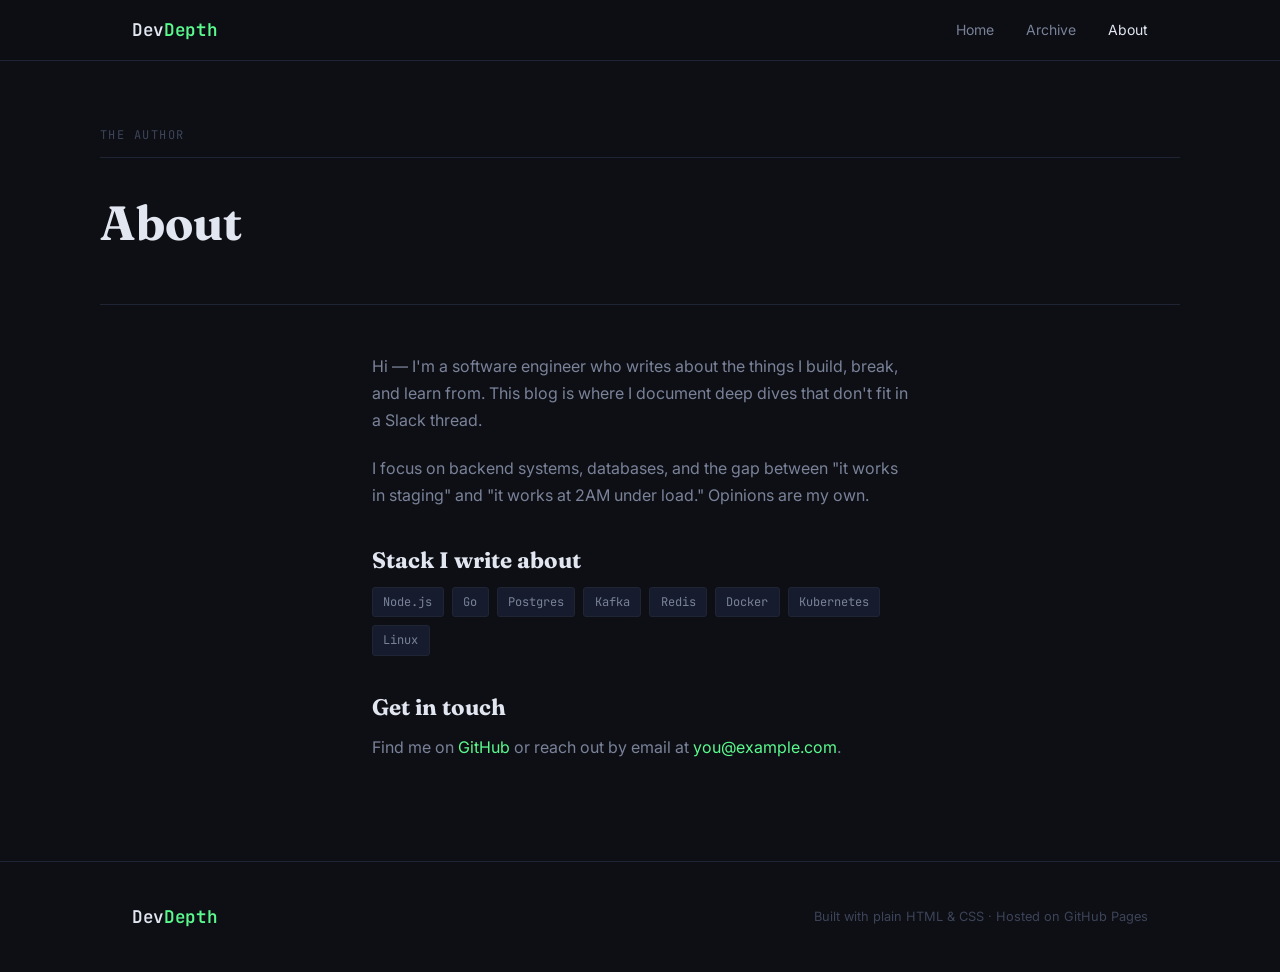
==== about.html @ 4b36f2d3 "draft_Version" ====
<!DOCTYPE html>
<html lang="en">
<head>
  <meta charset="UTF-8" />
  <meta name="viewport" content="width=device-width, initial-scale=1.0" />
  <title>About — DevDepth</title>
  <link rel="stylesheet" href="assets/css/main.css" />
  <link rel="preconnect" href="https://fonts.googleapis.com" />
  <link href="https://fonts.googleapis.com/css2?family=JetBrains+Mono:wght@400;600&family=Inter:wght@400;500;600&family=Fraunces:ital,wght@0,700;1,400&display=swap" rel="stylesheet" />
  <style>
    .about-body { max-width: 600px; padding: 3rem var(--gap); }
    .about-body p { color: var(--text-muted); margin-bottom: 1.25rem; }
    .about-body h2 { font-family: var(--font-display); font-size: 1.4rem; margin: 2rem 0 .5rem; }
    .stack-list { display: flex; flex-wrap: wrap; gap: .5rem; list-style: none; padding: 0; margin-bottom: 1.25rem; }
    .stack-list li { font-family: var(--font-mono); font-size: .75rem; background: var(--tag-bg); border: 1px solid var(--border); padding: .25rem .65rem; border-radius: 3px; color: var(--text-muted); }
  </style>
</head>
<body>

  <header class="site-header">
    <nav class="nav container">
      <a href="index.html" class="nav-logo">Dev<span>Depth</span></a>
      <ul class="nav-links">
        <li><a href="index.html">Home</a></li>
        <li><a href="archive.html">Archive</a></li>
        <li><a href="about.html" class="active">About</a></li>
      </ul>
    </nav>
  </header>

  <div class="page-header container">
    <p class="section-label">The author</p>
    <h1 class="page-title">About</h1>
  </div>

  <div class="about-body container">
    <p>
      Hi — I'm a software engineer who writes about the things I build, break, and learn from.
      This blog is where I document deep dives that don't fit in a Slack thread.
    </p>
    <p>
      I focus on backend systems, databases, and the gap between "it works in staging" and
      "it works at 2AM under load." Opinions are my own.
    </p>

    <h2>Stack I write about</h2>
    <ul class="stack-list">
      <li>Node.js</li><li>Go</li><li>Postgres</li><li>Kafka</li>
      <li>Redis</li><li>Docker</li><li>Kubernetes</li><li>Linux</li>
    </ul>

    <h2>Get in touch</h2>
    <p>
      Find me on <a href="https://github.com" style="color:var(--accent)">GitHub</a> or reach out
      by email at <a href="mailto:you@example.com" style="color:var(--accent)">you@example.com</a>.
    </p>
  </div>

  <footer class="site-footer">
    <div class="container footer-inner">
      <span class="nav-logo">Dev<span>Depth</span></span>
      <p>Built with plain HTML &amp; CSS · Hosted on GitHub Pages</p>
    </div>
  </footer>

  <script src="assets/js/main.js"></script>
</body>
</html>
---- assets/css/main.css ----
/* ─── TOKENS ─────────────────────────────────────────────── */
:root {
  --bg:        #0d0f14;
  --bg-card:   #13161e;
  --bg-hover:  #1a1e29;
  --border:    #1f2535;
  --accent:    #5afa8e;   /* terminal green — the signature */
  --accent-dim:#2a6644;
  --text:      #e2e6f0;
  --text-muted:#7a8299;
  --text-faint:#3d4459;
  --tag-bg:    #161c2e;

  --font-display: 'Fraunces', Georgia, serif;
  --font-body:    'Inter', system-ui, sans-serif;
  --font-mono:    'JetBrains Mono', 'Fira Code', monospace;

  --radius: 6px;
  --max-w:  1080px;
  --gap:    clamp(1rem, 3vw, 2rem);
}

/* ─── RESET ──────────────────────────────────────────────── */
*, *::before, *::after { box-sizing: border-box; margin: 0; padding: 0; }
html { scroll-behavior: smooth; }
body {
  background: var(--bg);
  color: var(--text);
  font-family: var(--font-body);
  font-size: 1rem;
  line-height: 1.7;
  -webkit-font-smoothing: antialiased;
}
a { color: inherit; text-decoration: none; }
img, video { max-width: 100%; display: block; }

/* ─── LAYOUT ─────────────────────────────────────────────── */
.container { max-width: var(--max-w); margin: 0 auto; padding: 0 var(--gap); }
.section    { padding: 4rem 0; }

/* ─── NAV ────────────────────────────────────────────────── */
.site-header {
  position: sticky; top: 0; z-index: 100;
  border-bottom: 1px solid var(--border);
  background: rgba(13,15,20,.85);
  backdrop-filter: blur(12px);
}
.nav {
  display: flex; align-items: center; justify-content: space-between;
  height: 60px;
}
.nav-logo {
  font-family: var(--font-mono);
  font-weight: 600;
  font-size: 1.1rem;
  letter-spacing: -.02em;
  color: var(--text);
}
.nav-logo span { color: var(--accent); }
.nav-links { display: flex; gap: 2rem; list-style: none; }
.nav-links a {
  font-size: .875rem;
  color: var(--text-muted);
  transition: color .2s;
}
.nav-links a:hover,
.nav-links a.active { color: var(--text); }

/* ─── HERO ───────────────────────────────────────────────── */
.hero {
  padding: clamp(4rem, 10vw, 8rem) 0 clamp(3rem, 6vw, 5rem);
  border-bottom: 1px solid var(--border);
  position: relative;
  overflow: hidden;
}
/* subtle grid texture — the one aesthetic risk */
.hero::before {
  content: '';
  position: absolute; inset: 0;
  background-image:
    linear-gradient(var(--border) 1px, transparent 1px),
    linear-gradient(90deg, var(--border) 1px, transparent 1px);
  background-size: 48px 48px;
  opacity: .35;
  pointer-events: none;
}
.hero-inner { position: relative; max-width: 680px; }
.hero-eyebrow {
  display: flex; align-items: center; gap: .5rem;
  font-family: var(--font-mono);
  font-size: .8rem;
  color: var(--accent);
  letter-spacing: .08em;
  text-transform: uppercase;
  margin-bottom: 1.25rem;
}
.dot {
  width: 8px; height: 8px; border-radius: 50%;
  background: var(--accent);
  animation: pulse 2s ease-in-out infinite;
}
@keyframes pulse {
  0%, 100% { opacity: 1; transform: scale(1); }
  50%       { opacity: .5; transform: scale(.8); }
}
.hero-title {
  font-family: var(--font-display);
  font-size: clamp(2.5rem, 6vw, 4.5rem);
  font-weight: 700;
  line-height: 1.08;
  letter-spacing: -.02em;
  color: var(--text);
  margin-bottom: 1.25rem;
}
.hero-title em {
  font-style: italic;
  font-weight: 400;
  color: var(--accent);
}
.hero-sub {
  font-size: 1.1rem;
  color: var(--text-muted);
  max-width: 500px;
}

/* ─── SECTION LABEL ──────────────────────────────────────── */
.section-label {
  font-family: var(--font-mono);
  font-size: .75rem;
  letter-spacing: .12em;
  text-transform: uppercase;
  color: var(--text-faint);
  margin-bottom: 1.5rem;
  padding-bottom: .75rem;
  border-bottom: 1px solid var(--border);
}

/* ─── TAGS ───────────────────────────────────────────────── */
.tag {
  display: inline-block;
  font-family: var(--font-mono);
  font-size: .7rem;
  font-weight: 600;
  letter-spacing: .06em;
  text-transform: uppercase;
  padding: .2rem .55rem;
  border-radius: 3px;
  background: var(--tag-bg);
  color: var(--accent);
  border: 1px solid var(--accent-dim);
}

/* ─── POST CARDS ─────────────────────────────────────────── */
.post-card {
  background: var(--bg-card);
  border: 1px solid var(--border);
  border-radius: var(--radius);
  padding: 1.75rem;
  transition: border-color .2s, background .2s, transform .2s;
}
.post-card:hover {
  border-color: var(--accent-dim);
  background: var(--bg-hover);
  transform: translateY(-2px);
}
.post-card--featured {
  border-color: var(--accent-dim);
  padding: 2.5rem;
  margin-bottom: 0;
}
.post-card__meta {
  display: flex; align-items: center; gap: .75rem;
  margin-bottom: 1rem;
}
.post-date {
  font-family: var(--font-mono);
  font-size: .75rem;
  color: var(--text-faint);
}
.post-card__title {
  font-family: var(--font-display);
  font-size: 1.4rem;
  font-weight: 700;
  line-height: 1.25;
  margin-bottom: .75rem;
}
.post-card--featured .post-card__title { font-size: clamp(1.5rem, 3vw, 2rem); }
.post-card__title a { transition: color .2s; }
.post-card__title a:hover { color: var(--accent); }
.post-card__excerpt { color: var(--text-muted); margin-bottom: 1.25rem; }

.btn-read {
  display: inline-block;
  font-family: var(--font-mono);
  font-size: .8rem;
  font-weight: 600;
  color: var(--bg);
  background: var(--accent);
  padding: .5rem 1.1rem;
  border-radius: 3px;
  transition: opacity .2s;
}
.btn-read:hover { opacity: .85; }

.post-link {
  font-family: var(--font-mono);
  font-size: .8rem;
  color: var(--accent);
  transition: letter-spacing .2s;
}
.post-link:hover { letter-spacing: .04em; }

/* ─── POST GRID ──────────────────────────────────────────── */
.post-grid {
  display: grid;
  grid-template-columns: repeat(auto-fill, minmax(300px, 1fr));
  gap: 1.25rem;
}

/* ─── FOOTER ─────────────────────────────────────────────── */
.site-footer {
  border-top: 1px solid var(--border);
  padding: 2.5rem 0;
  margin-top: 2rem;
}
.footer-inner {
  display: flex; align-items: center; justify-content: space-between;
  flex-wrap: wrap; gap: 1rem;
}
.footer-inner p { font-size: .8rem; color: var(--text-faint); }

/* ─── ARTICLE PAGE ───────────────────────────────────────── */
.article-header {
  padding: 4rem 0 2.5rem;
  border-bottom: 1px solid var(--border);
}
.article-header .tag { margin-bottom: 1rem; display: inline-block; }
.article-title {
  font-family: var(--font-display);
  font-size: clamp(2rem, 5vw, 3.2rem);
  font-weight: 700;
  line-height: 1.12;
  letter-spacing: -.02em;
  margin-bottom: 1rem;
}
.article-meta {
  display: flex; align-items: center; gap: 1.5rem;
  font-family: var(--font-mono);
  font-size: .8rem;
  color: var(--text-muted);
}

/* ─── ARTICLE BODY ───────────────────────────────────────── */
.article-body {
  max-width: 680px;
  margin: 0 auto;
  padding: 3rem var(--gap);
}
.article-body h2 {
  font-family: var(--font-display);
  font-size: 1.6rem;
  margin: 2.5rem 0 .75rem;
  color: var(--text);
}
.article-body h3 {
  font-family: var(--font-display);
  font-size: 1.2rem;
  margin: 2rem 0 .5rem;
  color: var(--text);
}
.article-body p { color: var(--text-muted); margin-bottom: 1.25rem; }
.article-body a { color: var(--accent); text-decoration: underline; text-underline-offset: 3px; }
.article-body ul, .article-body ol { padding-left: 1.5rem; color: var(--text-muted); margin-bottom: 1.25rem; }
.article-body li { margin-bottom: .4rem; }

/* ─── CODE BLOCKS ────────────────────────────────────────── */
.article-body pre {
  background: #090b10;
  border: 1px solid var(--border);
  border-left: 3px solid var(--accent);
  border-radius: var(--radius);
  padding: 1.5rem;
  overflow-x: auto;
  margin: 1.5rem 0;
  position: relative;
}
.article-body pre code {
  font-family: var(--font-mono);
  font-size: .875rem;
  color: #b8c4e0;
  line-height: 1.65;
}
.article-body code:not(pre code) {
  font-family: var(--font-mono);
  font-size: .85em;
  background: #0e1118;
  border: 1px solid var(--border);
  padding: .15em .4em;
  border-radius: 3px;
  color: var(--accent);
}

/* Copy button on code blocks */
.code-wrap { position: relative; }
.copy-btn {
  position: absolute; top: .75rem; right: .75rem;
  font-family: var(--font-mono);
  font-size: .7rem;
  background: var(--bg-hover);
  border: 1px solid var(--border);
  color: var(--text-muted);
  padding: .25rem .6rem;
  border-radius: 3px;
  cursor: pointer;
  transition: color .2s, border-color .2s;
}
.copy-btn:hover { color: var(--accent); border-color: var(--accent-dim); }

/* ─── MEDIA EMBEDS ───────────────────────────────────────── */
.article-body .media-block {
  margin: 2rem 0;
  border-radius: var(--radius);
  overflow: hidden;
  border: 1px solid var(--border);
}
.article-body .media-block img {
  width: 100%;
  object-fit: cover;
}
.article-body .media-block video {
  width: 100%;
  display: block;
  background: #000;
}
.media-caption {
  font-family: var(--font-mono);
  font-size: .75rem;
  color: var(--text-faint);
  padding: .6rem 1rem;
  background: var(--bg-card);
  border-top: 1px solid var(--border);
}
/* Responsive video embed (YouTube/Vimeo) */
.video-embed {
  position: relative;
  padding-bottom: 56.25%;
  height: 0;
  overflow: hidden;
  border-radius: var(--radius);
  border: 1px solid var(--border);
  margin: 2rem 0;
}
.video-embed iframe {
  position: absolute;
  top: 0; left: 0;
  width: 100%; height: 100%;
  border: 0;
}

/* ─── ARCHIVE / ABOUT ────────────────────────────────────── */
.page-header {
  padding: 4rem 0 2.5rem;
  border-bottom: 1px solid var(--border);
}
.page-title {
  font-family: var(--font-display);
  font-size: clamp(2rem, 4vw, 3rem);
  font-weight: 700;
}
.archive-list { list-style: none; padding: 0; }
.archive-item {
  display: flex; align-items: baseline;
  gap: 1rem;
  padding: 1.1rem 0;
  border-bottom: 1px solid var(--border);
  transition: padding-left .2s;
}
.archive-item:hover { padding-left: .5rem; }
.archive-item time {
  font-family: var(--font-mono);
  font-size: .75rem;
  color: var(--text-faint);
  min-width: 90px;
}
.archive-item a { font-size: 1rem; transition: color .2s; }
.archive-item a:hover { color: var(--accent); }

/* ─── RESPONSIVE ─────────────────────────────────────────── */
@media (max-width: 600px) {
  .nav-links { gap: 1.25rem; }
  .post-card--featured { padding: 1.5rem; }
  .footer-inner { flex-direction: column; }
  .post-grid { grid-template-columns: 1fr; }
}

@media (prefers-reduced-motion: reduce) {
  *, *::before, *::after { animation: none !important; transition: none !important; }
}
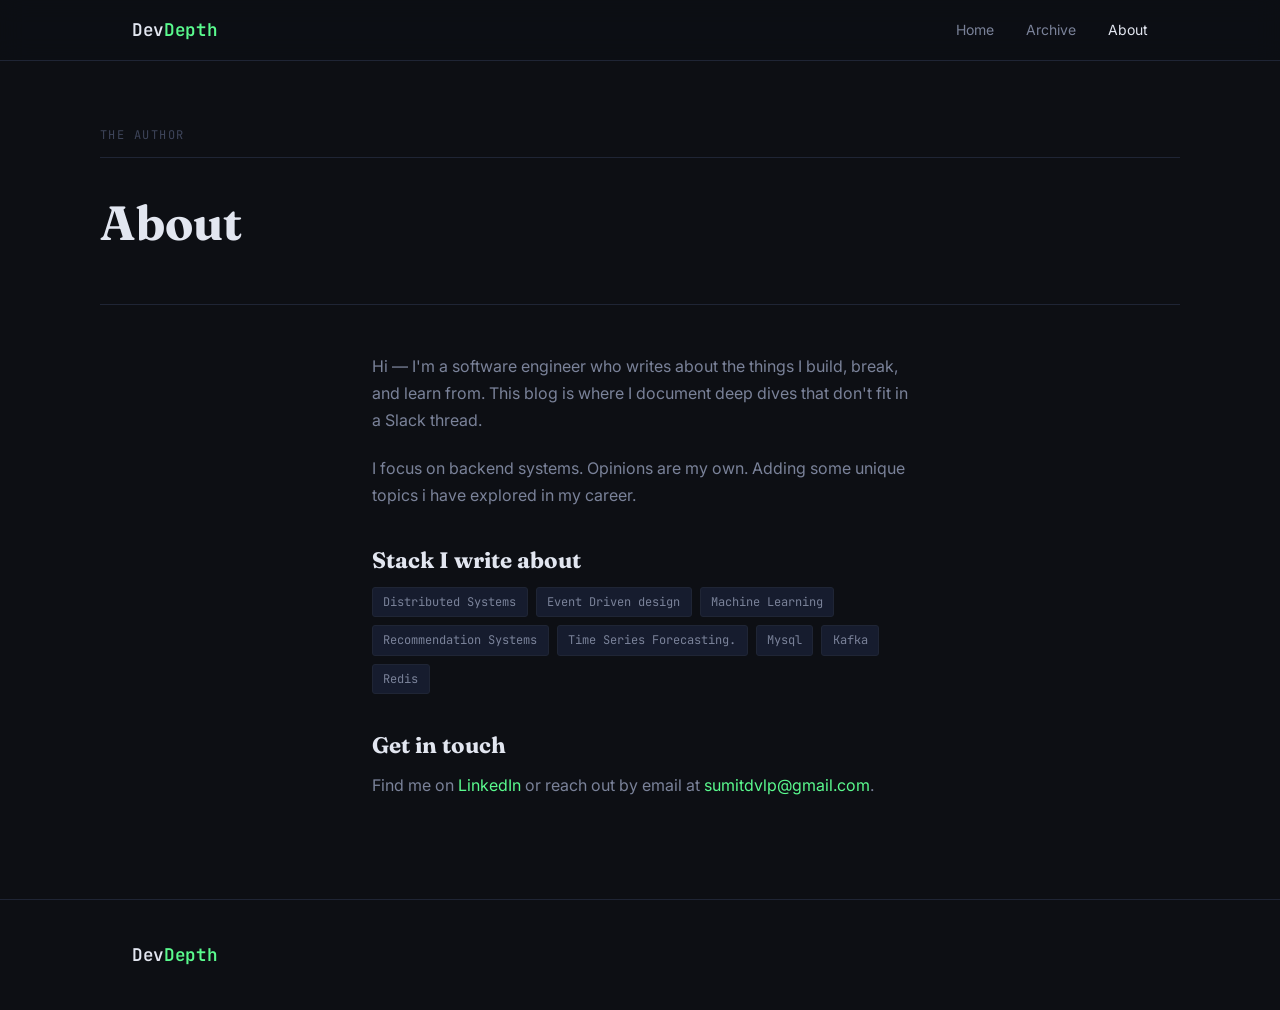
==== commit 939207a3: "move blog to github" ====
--- a/about.html
+++ b/about.html
@@ -4,6 +4,14 @@
   <meta charset="UTF-8" />
   <meta name="viewport" content="width=device-width, initial-scale=1.0" />
   <title>About — DevDepth</title>
+  <link rel="icon" type="image/png" sizes="32x32" href="assets/favicon-32.png" />
+  <link rel="apple-touch-icon" sizes="180x180" href="assets/favicon-180.png" />
+  <meta property="og:title" content="About — DevDepth" />
+  <meta property="og:type" content="website" />
+  <meta property="og:url" content="https://sumitdvlp.github.io/about.html" />
+  <meta property="og:image" content="https://sumitdvlp.github.io/assets/og-image.png" />
+  <meta name="twitter:card" content="summary_large_image" />
+  <meta name="twitter:image" content="https://sumitdvlp.github.io/assets/og-image.png" />
   <link rel="stylesheet" href="assets/css/main.css" />
   <link rel="preconnect" href="https://fonts.googleapis.com" />
   <link href="https://fonts.googleapis.com/css2?family=JetBrains+Mono:wght@400;600&family=Inter:wght@400;500;600&family=Fraunces:ital,wght@0,700;1,400&display=swap" rel="stylesheet" />
@@ -39,27 +47,27 @@
       This blog is where I document deep dives that don't fit in a Slack thread.
     </p>
     <p>
-      I focus on backend systems, databases, and the gap between "it works in staging" and
-      "it works at 2AM under load." Opinions are my own.
+      I focus on backend systems. Opinions are my own.
+      Adding some unique topics i have explored in my career.
     </p>
 
     <h2>Stack I write about</h2>
     <ul class="stack-list">
-      <li>Node.js</li><li>Go</li><li>Postgres</li><li>Kafka</li>
-      <li>Redis</li><li>Docker</li><li>Kubernetes</li><li>Linux</li>
+      <li>Distributed Systems</li><li>Event Driven design</li><li>Machine Learning</li><li>Recommendation Systems</li><li>Time Series Forecasting.</li><li>Mysql</li><li>Kafka</li>
+      <li>Redis</li>
     </ul>
 
     <h2>Get in touch</h2>
     <p>
-      Find me on <a href="https://github.com" style="color:var(--accent)">GitHub</a> or reach out
-      by email at <a href="mailto:you@example.com" style="color:var(--accent)">you@example.com</a>.
+      Find me on <a href="https://www.linkedin.com/in/sumitdvlp/" style="color:var(--accent)">LinkedIn</a> or reach out
+      by email at <a href="mailto:sumitdvlp@gmail.com" style="color:var(--accent)">sumitdvlp@gmail.com</a>.
     </p>
   </div>
 
   <footer class="site-footer">
     <div class="container footer-inner">
       <span class="nav-logo">Dev<span>Depth</span></span>
-      <p>Built with plain HTML &amp; CSS · Hosted on GitHub Pages</p>
+      
     </div>
   </footer>
 
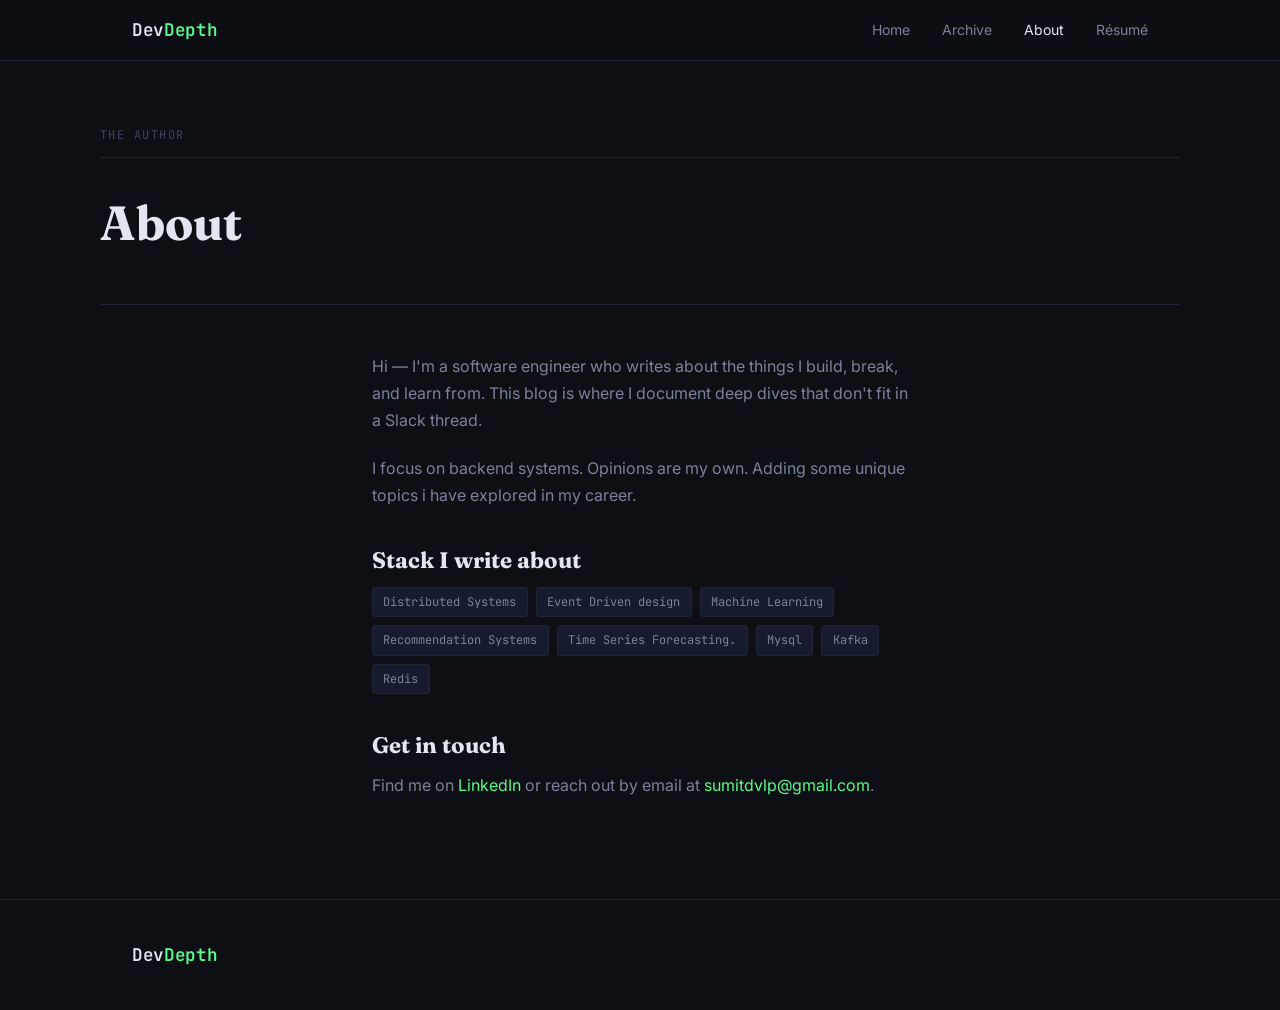
==== commit 33aae488: "resume added" ====
--- a/about.html
+++ b/about.html
@@ -32,6 +32,7 @@
         <li><a href="index.html">Home</a></li>
         <li><a href="archive.html">Archive</a></li>
         <li><a href="about.html" class="active">About</a></li>
+        <li><a href="resume.html">Résumé</a></li>
       </ul>
     </nav>
   </header>
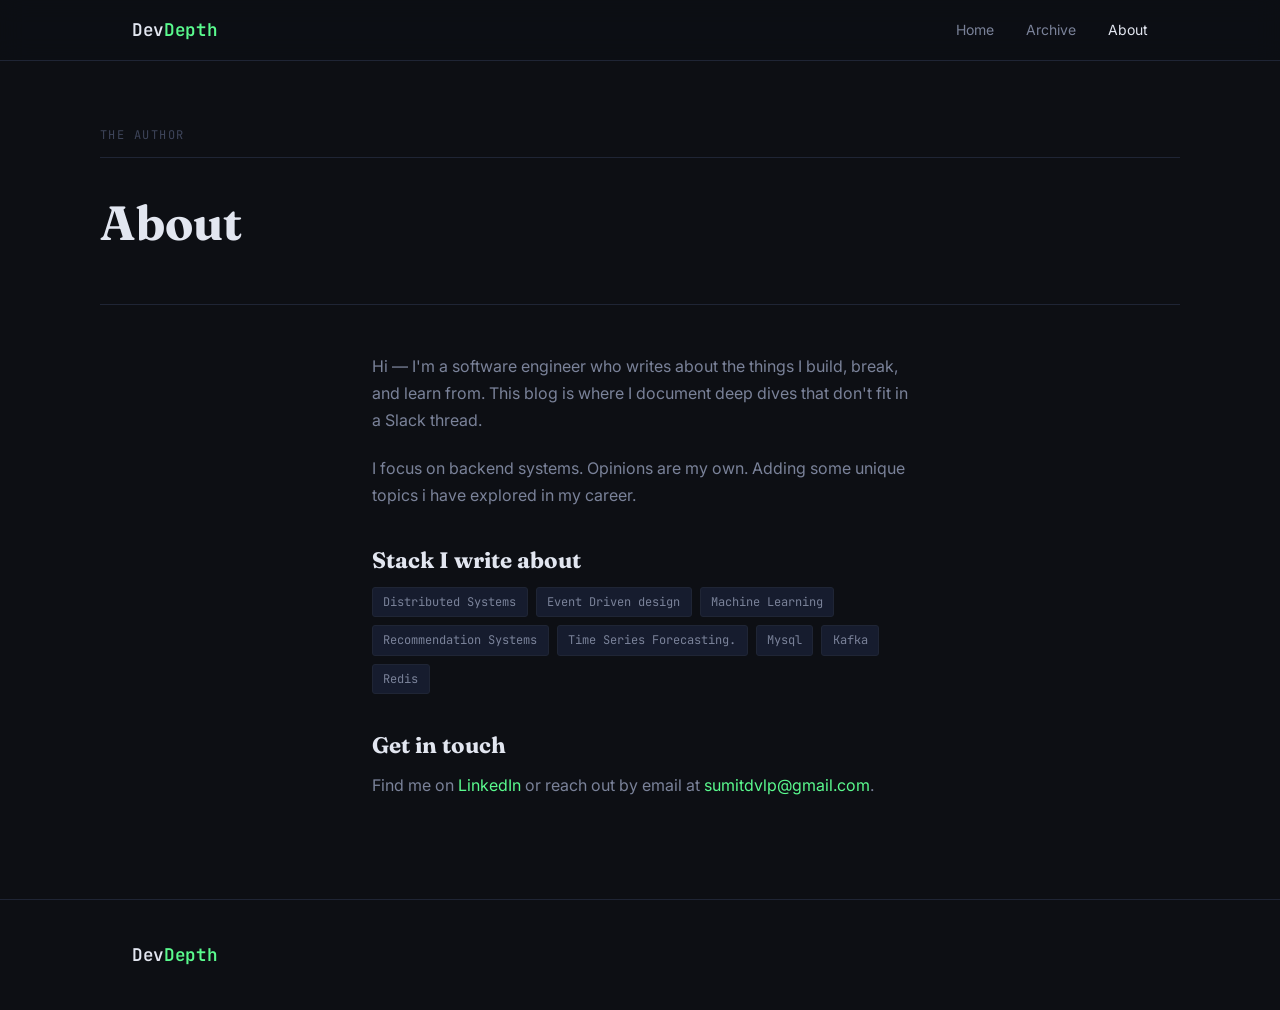
==== commit 52a743ab: "remove resume" ====
--- a/about.html
+++ b/about.html
@@ -32,7 +32,6 @@
         <li><a href="index.html">Home</a></li>
         <li><a href="archive.html">Archive</a></li>
         <li><a href="about.html" class="active">About</a></li>
-        <li><a href="resume.html">Résumé</a></li>
       </ul>
     </nav>
   </header>
